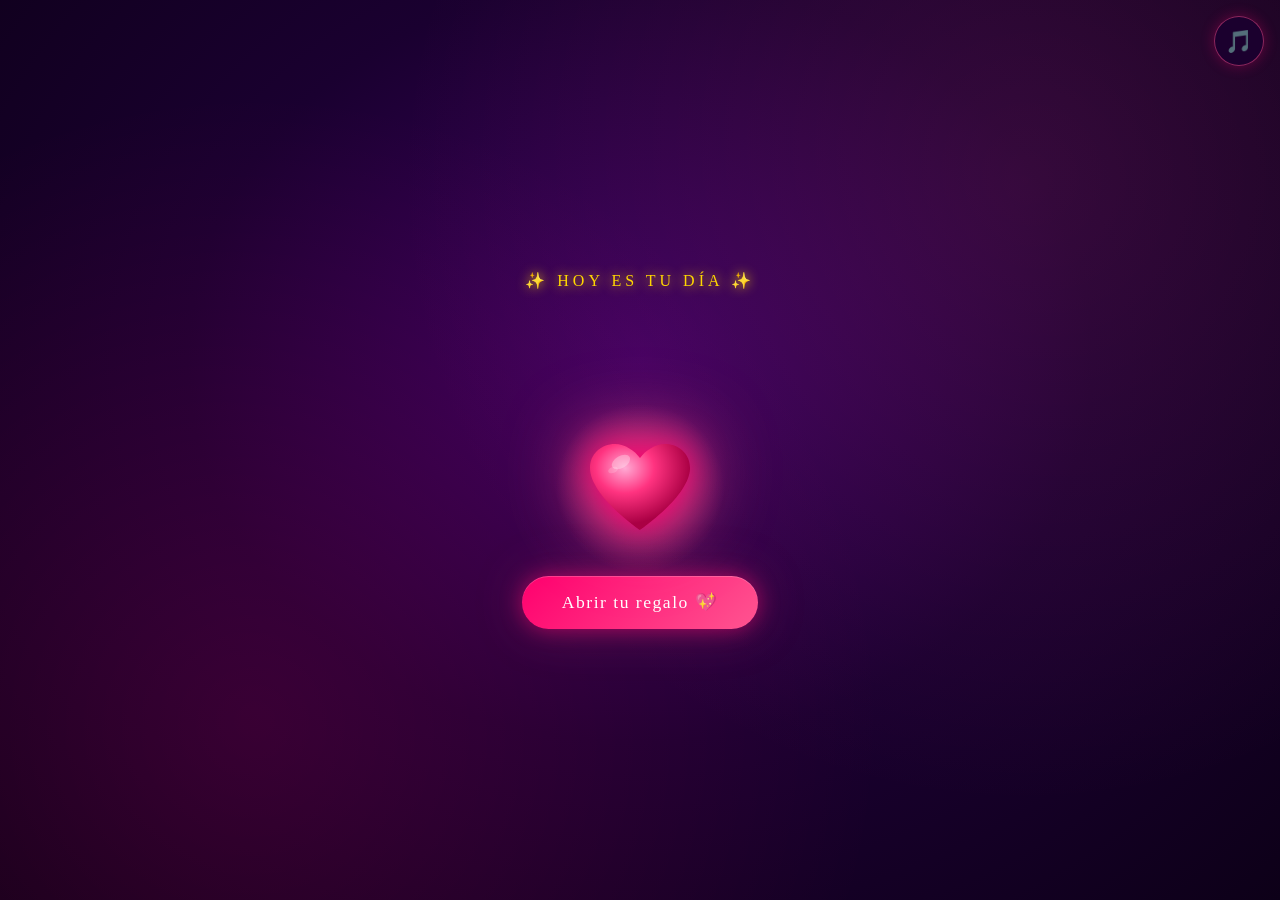
==== birthday.html @ 95ef4f49 "Solucionar index.html y limpiar estructura" ====
<!DOCTYPE html>
<html lang="es">
<head>
  <meta charset="UTF-8"/>
  <meta name="viewport" content="width=device-width, initial-scale=1.0"/>
  <title>Feliz Cumpleaños mi amor 💖</title>
  <link rel="stylesheet" href="birthday.css"/>
</head>
<body>

  <!-- Canvas fuegos artificiales -->
  <canvas id="fireworks"></canvas>

  <!-- Música local (3:21) -->
  <audio id="bdayMusic" src="musica.mp3" preload="auto" loop></audio>
  <button class="music-fab" id="musicFab" onclick="toggleBdayMusic()" title="Música">🎵</button>

  <!-- ══════════════════════════════════════
        SECCIÓN 0: CUENTA REGRESIVA
  ══════════════════════════════════════ -->
  <section class="section s-countdown" id="sCountdown" style="display:none">
    <div class="countdown-card">
      <div class="cd-heart">💖</div>
      <div class="cd-flowers">🌸 🌸 🌷 🌸 🌸</div>
      <h2>Solo faltan</h2>
      <div class="timer-grid">
        <div class="time-box"><span id="cdDays">00</span><label>DÍAS</label></div>
        <div class="time-box"><span id="cdHours">00</span><label>HRS</label></div>
        <div class="time-box"><span id="cdMins">00</span><label>MIN</label></div>
        <div class="time-box"><span id="cdSecs">00</span><label>SEG</label></div>
      </div>
      <p class="cd-sub">días para tu cumpleaños, mi amor 💖</p>
      <p class="cd-date">21 · SEPTIEMBRE</p>
      <div class="cd-dots">•••••</div>
      <p class="cd-surprise">Tengo una sorpresa para ti</p>
    </div>
  </section>

  <!-- ══════════════════════════════════════
        SECCIÓN 1: INTRO NOMBRE LETRA X LETRA
  ══════════════════════════════════════ -->
  <section class="section s-intro" id="sIntro">
    <div class="intro-overlay"></div>

    <!-- Corazones de fondo -->
    <div class="intro-hearts-bg" id="introHeartsBg"></div>

    <div class="intro-stage">
      <!-- Texto animado -->
      <p class="intro-pre">✨ Hoy es tu día ✨</p>
      <h1 class="intro-name" id="introName"></h1>
      <p class="intro-post" id="introPost"></p>

      <!-- Corazón grande SVG palpitando -->
      <div class="big-heart-wrapper">
        <div class="big-heart-glow"></div>
        <div class="big-heart">
          <svg width="110" height="100" viewBox="0 0 110 100" fill="none" xmlns="http://www.w3.org/2000/svg">
            <defs>
              <radialGradient id="hg1" cx="35%" cy="28%" r="65%">
                <stop offset="0%" stop-color="#ffaad4"/>
                <stop offset="45%" stop-color="#ff3380"/>
                <stop offset="100%" stop-color="#aa0044"/>
              </radialGradient>
            </defs>
            <path d="M55 92 C55 92 5 58 5 30 C5 16 16 6 30 6 C40 6 50 13 55 20 C60 13 70 6 80 6 C94 6 105 16 105 30 C105 58 55 92 55 92Z" fill="url(#hg1)"/>
            <ellipse cx="36" cy="24" rx="10" ry="6" fill="rgba(255,255,255,0.3)" transform="rotate(-30 36 24)"/>
            <ellipse cx="28" cy="32" rx="5" ry="3" fill="rgba(255,255,255,0.18)" transform="rotate(-20 28 32)"/>
          </svg>
        </div>
      </div>

      <button class="btn-enter" id="btnEnter" onclick="goToMain()">
        <span>Abrir tu regalo 💖</span>
      </button>
    </div>
  </section>

  <!-- ══════════════════════════════════════
        SECCIÓN 2: CONTENIDO PRINCIPAL
  ══════════════════════════════════════ -->
  <section class="section s-main" id="sMain" style="display:none">

    <!-- Partículas rosas de fondo -->
    <div class="pink-particles" id="pinkParticles"></div>

    <!-- Tulipanes decorativos flotando -->
    <div class="deco-tulips" id="decoTulips"></div>

    <div class="main-wrap">

      <!-- ── TÍTULO ── -->
      <div class="main-header reveal">
        <div class="sparkle-row">
          <span class="sparkle">✦</span>
          <span class="sparkle">✦</span>
          <span class="sparkle">✦</span>
        </div>
        <h2 class="main-title">¡Feliz Cumpleaños!</h2>
        <p class="main-sub">mi amor 💖</p>
        <p class="main-date">21 de Septiembre</p>
      </div>

      <!-- ── FOTO CON MARCO ROSA ── -->
      <div class="photo-section reveal">
        <div class="photo-outer-glow"></div>
        <div class="photo-frame-rose">
          <div class="petal-corner pc-tl">
            <svg viewBox="0 0 40 40" width="40"><ellipse cx="20" cy="20" rx="10" ry="18" fill="#ff4d8d" opacity="0.85" transform="rotate(-40 20 20)"/><ellipse cx="20" cy="20" rx="8" ry="16" fill="#ff80b3" opacity="0.5" transform="rotate(-40 20 20)"/></svg>
          </div>
          <div class="petal-corner pc-tr">
            <svg viewBox="0 0 40 40" width="40"><ellipse cx="20" cy="20" rx="10" ry="18" fill="#ff4d8d" opacity="0.85" transform="rotate(40 20 20)"/><ellipse cx="20" cy="20" rx="8" ry="16" fill="#ff80b3" opacity="0.5" transform="rotate(40 20 20)"/></svg>
          </div>
          <div class="petal-corner pc-bl">
            <svg viewBox="0 0 40 40" width="40"><ellipse cx="20" cy="20" rx="10" ry="18" fill="#e91e8c" opacity="0.85" transform="rotate(140 20 20)"/></svg>
          </div>
          <div class="petal-corner pc-br">
            <svg viewBox="0 0 40 40" width="40"><ellipse cx="20" cy="20" rx="10" ry="18" fill="#e91e8c" opacity="0.85" transform="rotate(-140 20 20)"/></svg>
          </div>
          <div class="frame-flower ff-t">🌸</div>
          <div class="frame-flower ff-b">🌸</div>
          <img src="iris.jpg" alt="mi amor" class="photo-img" onerror="this.src='iris.jpg.jpeg'"/>
          <div class="photo-label">Mi amor 💖</div>
        </div>
      </div>

      <!-- ── SOBRE CON CARTA ── -->
      <div class="envelope-section reveal" id="envelopeSection">
        <h3 class="section-title">Una carta para ti 💌</h3>
        <div class="envelope-wrapper" id="envelopeWrapper" onclick="openEnvelope()">
          <div class="envelope" id="envelope">
            <div class="env-back"></div>
            <div class="env-flap" id="envFlap"></div>
            <div class="env-front">
              <div class="env-seal" id="envSeal">💖</div>
            </div>
          </div>
          <p class="env-tap-hint" id="envTapHint">Toca para abrir ✨</p>
        </div>

        <div class="letter-card" id="letterCard" style="display:none">
          <div class="letter-inner">
            <p class="letter-greeting">Mi bebé,</p>
            <p>
              Hoy es un día muy especial para ti.<br/>
              Te amo mucho y quiero decirte lo importante<br/>
              que te has convertido para mí.
            </p>
            <p>
              Quiero que tu cumpleaños nunca pase como un día cualquiera,<br/>
              sino que siempre sea un día especial para ti.
            </p>
            <p>
              Deseo que cumplas todos tus objetivos,<br/>
              que siempre estés feliz y pueda verte<br/>
              siempre sonriendo, mi chinita hermosa.
            </p>
            <p>
              Siempre te apoyaré en todo<br/>
              y estaré para ti.
            </p>
            <p class="letter-sign">
              Con todo mi amor 💖<br/>
              <em>Att. Nerito</em> 🐻
            </p>
          </div>
        </div>
      </div>

      <!-- ── VELA ── -->
      <div class="candle-section reveal">
        <h3 class="section-title">🎂 Sopla la vela y pide un deseo</h3>
        <p class="candle-sub" id="candleHint">Activa el micrófono y sopla fuerte 🎤</p>
        <div class="cake-wrapper">
          <div class="candle-wrap">
            <div class="flame-wrap" id="flameWrapper">
              <div class="flame-outer"></div>
              <div class="flame-inner"></div>
              <div class="flame-core"></div>
              <div class="flame-glow-halo"></div>
            </div>
            <div class="candle-body">
              <div class="candle-stripe"></div>
              <div class="candle-stripe"></div>
              <div class="candle-stripe"></div>
            </div>
          </div>
          <div class="cake-body">
            <div class="cake-layer cake-l1">
              <div class="cake-deco">
                <span>🌸</span><span>💖</span><span>🌸</span>
              </div>
            </div>
            <div class="cake-layer cake-l2">
              <div class="cake-drip"></div>
              <span class="cake-text-label">mi amor 💖</span>
            </div>
            <div class="cake-plate"></div>
          </div>
        </div>
        <button class="mic-btn" id="micBtn" onclick="startBlowDetection()">
          🎤 Activar micrófono
        </button>
        <div class="wish-msg" id="wishMessage" style="display:none">
          <p>🌟 ¡Tu deseo fue escuchado por el universo!</p>
          <p class="wish-sub">¡Que todos tus sueños se hagan realidad, amor!</p>
        </div>
      </div>

      <!-- ── RAZONES ── -->
      <div class="reasons-section reveal">
        <h3 class="section-title">💕 Por qué te amo</h3>
        <div class="reasons-grid" id="reasonsGrid"></div>
      </div>

      <!-- ── TULIPANES JARDÍN ── -->
      <div class="tulip-field reveal">
        <div class="tf-tulip" style="--d:0s;--h:70px">
          <svg viewBox="0 0 28 38" width="28"><path d="M14 36C7 29 1 22 2 13 3 6 8 2 14 3c6-1 11 3 12 10 1 9-5 16-12 23z" fill="url(#tf1)"/><path d="M9 10C7 5 8 1 11 2c1 2 2 6 3 8z" fill="#ff80b3"/><path d="M19 10C21 5 20 1 17 2c-1 2-2 6-3 8z" fill="#ff80b3"/><defs><radialGradient id="tf1" cx="40%" cy="30%" r="65%"><stop offset="0%" stop-color="#ffb3d1"/><stop offset="55%" stop-color="#ff006e"/><stop offset="100%" stop-color="#ad1457"/></radialGradient></defs></svg>
          <div class="tf-stem"></div>
        </div>
        <div class="tf-tulip" style="--d:0.2s;--h:85px">
          <svg viewBox="0 0 28 38" width="32"><path d="M14 36C7 29 1 22 2 13 3 6 8 2 14 3c6-1 11 3 12 10 1 9-5 16-12 23z" fill="url(#tf2)"/><path d="M9 10C7 5 8 1 11 2c1 2 2 6 3 8z" fill="#ef9a9a"/><path d="M19 10C21 5 20 1 17 2c-1 2-2 6-3 8z" fill="#ef9a9a"/><defs><radialGradient id="tf2" cx="40%" cy="30%" r="65%"><stop offset="0%" stop-color="#ff6060"/><stop offset="55%" stop-color="#d32f2f"/><stop offset="100%" stop-color="#7f0000"/></radialGradient></defs></svg>
          <div class="tf-stem"></div>
        </div>
        <div class="tf-tulip" style="--d:0.4s;--h:95px">
          <svg viewBox="0 0 28 38" width="36"><path d="M14 36C7 29 1 22 2 13 3 6 8 2 14 3c6-1 11 3 12 10 1 9-5 16-12 23z" fill="url(#tf3)"/><path d="M9 10C7 5 8 1 11 2c1 2 2 6 3 8z" fill="#f8bbd0"/><path d="M19 10C21 5 20 1 17 2c-1 2-2 6-3 8z" fill="#f8bbd0"/><defs><radialGradient id="tf3" cx="40%" cy="30%" r="65%"><stop offset="0%" stop-color="#ffcce0"/><stop offset="55%" stop-color="#e91e8c"/><stop offset="100%" stop-color="#880e4f"/></radialGradient></defs></svg>
          <div class="tf-stem"></div>
        </div>
        <div class="tf-tulip" style="--d:0.6s;--h:80px">
          <svg viewBox="0 0 28 38" width="30"><path d="M14 36C7 29 1 22 2 13 3 6 8 2 14 3c6-1 11 3 12 10 1 9-5 16-12 23z" fill="url(#tf4)"/><defs><radialGradient id="tf4" cx="40%" cy="30%" r="65%"><stop offset="0%" stop-color="#ff80b3"/><stop offset="60%" stop-color="#ff1a6e"/><stop offset="100%" stop-color="#ad1457"/></radialGradient></defs></svg>
          <div class="tf-stem"></div>
        </div>
        <div class="tf-tulip" style="--d:0.8s;--h:75px">
          <svg viewBox="0 0 28 38" width="26"><path d="M14 36C7 29 1 22 2 13 3 6 8 2 14 3c6-1 11 3 12 10 1 9-5 16-12 23z" fill="url(#tf5)"/><defs><radialGradient id="tf5" cx="40%" cy="30%" r="65%"><stop offset="0%" stop-color="#ff6060"/><stop offset="55%" stop-color="#d32f2f"/><stop offset="100%" stop-color="#7f0000"/></radialGradient></defs></svg>
          <div class="tf-stem"></div>
        </div>
        <div class="tf-tulip" style="--d:1s;--h:90px">
          <svg viewBox="0 0 28 38" width="32"><path d="M14 36C7 29 1 22 2 13 3 6 8 2 14 3c6-1 11 3 12 10 1 9-5 16-12 23z" fill="url(#tf6)"/><defs><radialGradient id="tf6" cx="40%" cy="30%" r="65%"><stop offset="0%" stop-color="#ffcce0"/><stop offset="55%" stop-color="#e91e8c"/><stop offset="100%" stop-color="#880e4f"/></radialGradient></defs></svg>
          <div class="tf-stem"></div>
        </div>
        <div class="tf-tulip" style="--d:1.2s;--h:70px">
          <svg viewBox="0 0 28 38" width="28"><path d="M14 36C7 29 1 22 2 13 3 6 8 2 14 3c6-1 11 3 12 10 1 9-5 16-12 23z" fill="url(#tf7)"/><defs><radialGradient id="tf7" cx="40%" cy="30%" r="65%"><stop offset="0%" stop-color="#ffb3d1"/><stop offset="55%" stop-color="#ff006e"/><stop offset="100%" stop-color="#ad1457"/></radialGradient></defs></svg>
          <div class="tf-stem"></div>
        </div>
      </div>

    </div>
  </section>

  <script src="birthday.js"></script>
</body>
</html>
---- birthday.css ----
/* ══════════════════════════════════════════
   VARIABLES & RESET
══════════════════════════════════════════ */
:root {
  --rose:       #ff4d8d;
  --rose-deep:  #e91e8c;
  --rose-light: #ffb3cc;
  --rose-pale:  #ffe0ee;
  --magenta:    #ff006e;
  --crimson:    #c2185b;
  --gold:       #ffd700;
  --gold-light: #fff0a0;
  --bg-dark:    #0d0018;
  --bg-mid:     #1a0030;
  --bg-rose:    #2a0040;
  --white:      #ffffff;
}

*,*::before,*::after { margin:0; padding:0; box-sizing:border-box; }
html { scroll-behavior: smooth; }
body {
  font-family: 'Georgia', serif;
  background: var(--bg-dark);
  color: var(--white);
  overflow-x: hidden;
  min-height: 100vh;
}

/* ══════════════════════════════════════════
   CANVAS FUEGOS ARTIFICIALES
══════════════════════════════════════════ */
#fireworks {
  position: fixed;
  top: 0; left: 0;
  width: 100%; height: 100%;
  z-index: 0;
  pointer-events: none;
}

/* ══════════════════════════════════════════
   BOTÓN MÚSICA
══════════════════════════════════════════ */
.music-fab {
  position: fixed;
  top: 16px; right: 16px;
  z-index: 999;
  width: 50px; height: 50px;
  border-radius: 50%;
  border: 1px solid rgba(255,77,141,0.5);
  background: rgba(26,0,48,0.85);
  font-size: 1.4rem;
  cursor: pointer;
  display: flex; align-items: center; justify-content: center;
  box-shadow: 0 0 14px rgba(255,0,110,0.3);
  backdrop-filter: blur(8px);
  transition: transform .2s;
}
.music-fab:hover { transform: scale(1.1); }
.music-fab.on { animation: musicPulse 2s ease-in-out infinite; }
@keyframes musicPulse {
  0%,100% { box-shadow: 0 0 14px rgba(255,0,110,0.3); }
  50%     { box-shadow: 0 0 28px rgba(255,0,110,0.7); }
}

/* ══════════════════════════════════════════
   SECCIONES BASE
══════════════════════════════════════════ */
.section {
  position: relative;
  min-height: 100vh;
  width: 100%;
  z-index: 1;
  display: flex;
  flex-direction: column;
  align-items: center;
  justify-content: center;
  overflow: hidden;
}

/* ══════════════════════════════════════════
   SECCIÓN 1 — INTRO
══════════════════════════════════════════ */
.s-intro {
  background: radial-gradient(ellipse at 50% 40%,
    #3d0060 0%, #1a0030 50%, #0d0018 100%);
}

.intro-overlay {
  position: absolute;
  inset: 0;
  background:
    radial-gradient(circle at 20% 80%, rgba(255,0,110,0.15) 0%, transparent 50%),
    radial-gradient(circle at 80% 20%, rgba(255,77,141,0.12) 0%, transparent 50%);
  pointer-events: none;
}

.intro-hearts-bg {
  position: absolute;
  inset: 0;
  pointer-events: none;
  overflow: hidden;
}
.ibh {
  position: absolute;
  animation: ibhFloat linear infinite;
  opacity: 0;
}
@keyframes ibhFloat {
  0%   { opacity: 0; transform: translateY(0) scale(0.8) rotate(-10deg); }
  10%  { opacity: .6; }
  90%  { opacity: .3; }
  100% { opacity: 0; transform: translateY(-100vh) scale(1.2) rotate(15deg); }
}

.intro-stage {
  position: relative;
  z-index: 2;
  text-align: center;
  padding: 40px 24px;
  display: flex;
  flex-direction: column;
  align-items: center;
  gap: 16px;
}

.intro-pre {
  font-size: 1rem;
  color: var(--gold);
  letter-spacing: 4px;
  text-transform: uppercase;
  text-shadow: 0 0 12px var(--gold);
  animation: fadeInDown 1s ease both;
}

/* Nombre letra por letra */
.intro-name {
  font-size: clamp(2.4rem, 8vw, 4.2rem);
  font-weight: 900;
  letter-spacing: 6px;
  text-transform: uppercase;
  min-height: 1.2em;
  background: linear-gradient(135deg, #ffcce0, #ff4d8d, #ff006e, #ff80b3, var(--gold));
  background-size: 300% auto;
  -webkit-background-clip: text;
  -webkit-text-fill-color: transparent;
  background-clip: text;
  animation: nameShimmer 3s linear infinite;
  filter: drop-shadow(0 0 16px rgba(255,0,110,0.6));
}
@keyframes nameShimmer {
  0%   { background-position: 0%   center; }
  100% { background-position: 300% center; }
}
.intro-name .char {
  display: inline-block;
  opacity: 0;
  transform: translateY(30px) scale(0.5);
  animation: charIn .5s cubic-bezier(.175,.885,.32,1.275) forwards;
  -webkit-text-fill-color: transparent;
}
@keyframes charIn {
  to { opacity: 1; transform: translateY(0) scale(1); }
}
.intro-name .char-space { display: inline-block; width: .4em; }

.intro-post {
  font-size: 1.3rem;
  color: var(--rose-light);
  font-style: italic;
  letter-spacing: 2px;
  text-shadow: 0 0 10px var(--rose);
  opacity: 0;
  animation: fadeInUp 1s ease .2s forwards;
}

/* Corazón grande SVG */
.big-heart-wrapper {
  position: relative;
  width: 130px; height: 120px;
  margin: 10px auto 0;
  display: flex; align-items: center; justify-content: center;
}
.big-heart-glow {
  position: absolute;
  width: 170px; height: 170px;
  border-radius: 50%;
  background: radial-gradient(circle,
    rgba(255,0,110,0.55) 0%,
    rgba(255,77,141,0.28) 40%,
    transparent 70%);
  animation: glowPulse 1.2s ease-in-out infinite;
}
.big-heart {
  position: relative;
  animation: heartbeat 1.1s ease-in-out infinite;
  filter: drop-shadow(0 0 18px #ff006e) drop-shadow(0 0 36px #ff4d8d);
  z-index: 1;
}
.big-heart svg {
  display: block;
}
.big-heart-shine { display: none; }
@keyframes heartbeat {
  0%,100% { transform: scale(1); }
  14%     { transform: scale(1.22); }
  28%     { transform: scale(1); }
  42%     { transform: scale(1.14); }
  70%     { transform: scale(1); }
}

/* Botón entrar */
.btn-enter {
  margin-top: 12px;
  padding: 16px 40px;
  font-size: 1.1rem;
  font-family: 'Georgia', serif;
  color: #fff;
  background: linear-gradient(135deg, var(--magenta), var(--rose), #ff80b3);
  background-size: 200% auto;
  border: none;
  border-radius: 50px;
  cursor: pointer;
  display: flex; align-items: center; gap: 10px;
  box-shadow:
    0 0 20px rgba(255,0,110,0.5),
    0 0 50px rgba(255,77,141,0.25),
    inset 0 1px 0 rgba(255,255,255,0.2);
  animation: btnShimmer 2s linear infinite, fadeInUp .8s ease both;
  letter-spacing: 1.5px;
  transition: transform .2s;
}
.btn-enter:hover { transform: scale(1.06); }
@keyframes btnShimmer {
  0%   { background-position: 0% center; }
  100% { background-position: 200% center; }
}

/* ══════════════════════════════════════════
   SECCIÓN 2 — MAIN
══════════════════════════════════════════ */
.s-main {
  min-height: unset;
  background: linear-gradient(180deg,
    #1a0030 0%,
    #2a0040 30%,
    #1a0028 60%,
    #0d0018 100%);
  padding-bottom: 60px;
}

/* Partículas rosas */
.pink-particles {
  position: fixed;
  top: 0; left: 0; width: 100%; height: 100%;
  pointer-events: none;
  z-index: 0;
  overflow: hidden;
}
.pp {
  position: absolute;
  bottom: -20px;
  border-radius: 50%;
  animation: ppFloat linear infinite;
  opacity: 0;
}
@keyframes ppFloat {
  0%   { opacity: 0; transform: translateY(0) scale(.8); }
  10%  { opacity: .7; }
  90%  { opacity: .2; }
  100% { opacity: 0; transform: translateY(-110vh) scale(1.2); }
}

/* Tulipanes flotantes decorativos */
.deco-tulips {
  position: fixed;
  inset: 0;
  pointer-events: none;
  z-index: 0;
  overflow: hidden;
}
.dt {
  position: absolute;
  animation: dtFloat linear infinite;
  opacity: 0;
  font-size: 1.4rem;
}
@keyframes dtFloat {
  0%   { opacity: 0; transform: translateY(0) rotate(-10deg); }
  10%  { opacity: .6; }
  90%  { opacity: .3; }
  100% { opacity: 0; transform: translateY(-100vh) rotate(10deg); }
}

.main-wrap {
  position: relative;
  z-index: 1;
  width: 100%;
  max-width: 640px;
  margin: 0 auto;
  padding: 30px 20px 60px;
  display: flex;
  flex-direction: column;
  align-items: center;
  gap: 50px;
}

/* Reveal on scroll */
.reveal {
  opacity: 0;
  transform: translateY(40px);
  transition: opacity .7s ease, transform .7s ease;
}
.reveal.visible {
  opacity: 1;
  transform: translateY(0);
}

/* ── Header principal ── */
.main-header { text-align: center; width: 100%; }
.sparkle-row {
  display: flex; justify-content: center; gap: 16px;
  font-size: 1.2rem; margin-bottom: 10px;
}
.sparkle {
  color: var(--gold);
  animation: sparkleSpin 3s linear infinite;
  display: inline-block;
  text-shadow: 0 0 8px var(--gold);
}
.sparkle:nth-child(2) { animation-delay: 1s; }
.sparkle:nth-child(3) { animation-delay: 2s; }
@keyframes sparkleSpin {
  0%,100% { transform: rotate(0)   scale(1);   opacity: 1; }
  50%     { transform: rotate(180deg) scale(1.4); opacity: .7; }
}
.main-title {
  font-size: clamp(2rem, 7vw, 3.2rem);
  font-weight: 900;
  background: linear-gradient(135deg, #ffcce0, #ff4d8d, #ff006e, var(--gold));
  background-size: 300% auto;
  -webkit-background-clip: text;
  -webkit-text-fill-color: transparent;
  background-clip: text;
  animation: nameShimmer 3s linear infinite;
  filter: drop-shadow(0 0 12px rgba(255,0,110,.5));
  letter-spacing: 1px;
}
.main-sub {
  font-size: 1.4rem;
  color: var(--rose-light);
  font-style: italic;
  margin-top: 6px;
  text-shadow: 0 0 10px var(--rose);
}
.main-date {
  font-size: .9rem;
  color: var(--gold);
  letter-spacing: 4px;
  text-transform: uppercase;
  margin-top: 8px;
  text-shadow: 0 0 8px var(--gold);
}

/* ── Título de sección ── */
.section-title {
  font-size: 1.2rem;
  color: var(--rose-light);
  text-align: center;
  margin-bottom: 20px;
  text-shadow: 0 0 10px rgba(255,77,141,.5);
  letter-spacing: 1px;
}

/* ── FOTO ── */
.photo-section {
  width: 100%;
  display: flex;
  justify-content: center;
}
.photo-outer-glow {
  position: absolute;
  width: 320px; height: 400px;
  background: radial-gradient(ellipse,
    rgba(255,0,110,.35) 0%,
    rgba(255,77,141,.15) 40%,
    transparent 70%);
  filter: blur(24px);
  border-radius: 50%;
  pointer-events: none;
  animation: glowPulse 2s ease-in-out infinite;
}
.photo-frame-rose {
  position: relative;
  padding: 14px;
  background: linear-gradient(135deg, #2a0040, #1a0028, #3d0060);
  border-radius: 24px;
  border: 2px solid transparent;
  background-clip: padding-box;
  box-shadow:
    0 0 0 2px rgba(255,77,141,.5),
    0 0 30px rgba(255,0,110,.4),
    0 0 80px rgba(255,0,110,.15),
    inset 0 0 30px rgba(255,0,110,.06);
  max-width: 320px;
  width: 90%;
}
/* Pétalos en esquinas */
.petal-corner {
  position: absolute;
  width: 44px; height: 44px;
  filter: drop-shadow(0 0 6px rgba(255,77,141,.8));
}
.pc-tl { top: -18px; left: -18px; }
.pc-tr { top: -18px; right: -18px; transform: scaleX(-1); }
.pc-bl { bottom: -18px; left: -18px; transform: scaleY(-1); }
.pc-br { bottom: -18px; right: -18px; transform: scale(-1); }
/* Flores en borde */
.frame-flower {
  position: absolute;
  font-size: 1.4rem;
  filter: drop-shadow(0 0 6px var(--rose));
  animation: flowerSway 2.5s ease-in-out infinite;
}
.ff-t { top: -20px; left: 50%; transform: translateX(-50%); }
.ff-b { bottom: -20px; left: 50%; transform: translateX(-50%); }
@keyframes flowerSway {
  0%,100% { transform: translateX(-50%) rotate(-8deg); }
  50%     { transform: translateX(-50%) rotate(8deg); }
}
.photo-img {
  width: 100%;
  border-radius: 16px;
  display: block;
  object-fit: cover;
  max-height: 380px;
}
.photo-label {
  text-align: center;
  margin-top: 12px;
  color: var(--rose-light);
  font-style: italic;
  font-size: .95rem;
  letter-spacing: 1px;
}

/* ── GALERÍA ── */
.gallery-section { width: 100%; }
.gallery-grid {
  display: grid;
  grid-template-columns: repeat(3, 1fr);
  gap: 10px;
  width: 100%;
}
.gallery-item {
  border-radius: 12px;
  overflow: hidden;
  border: 1px solid rgba(255,77,141,.4);
  box-shadow: 0 0 12px rgba(255,0,110,.2);
  cursor: pointer;
  transition: transform .25s, box-shadow .25s;
  aspect-ratio: 1;
  background: #2a0040;
}
.gallery-item img {
  width: 100%; height: 100%;
  object-fit: cover;
  display: block;
}
.gallery-item:hover {
  transform: scale(1.05);
  box-shadow: 0 0 24px rgba(255,0,110,.5);
}
.gallery-hint {
  text-align: center;
  color: rgba(255,179,204,.6);
  font-size: .82rem;
  margin-top: 12px;
  font-style: italic;
}

/* ── MENSAJE DE VOZ ── */
.voice-section { width: 100%; }
.voice-player {
  display: flex;
  align-items: center;
  gap: 16px;
  background: rgba(255,0,110,.1);
  border: 1px solid rgba(255,77,141,.4);
  border-radius: 60px;
  padding: 14px 20px;
  box-shadow: 0 0 20px rgba(255,0,110,.15);
  cursor: pointer;
}
.voice-avatar {
  font-size: 2rem;
  width: 50px; height: 50px;
  background: radial-gradient(circle, rgba(255,0,110,.3), rgba(255,77,141,.1));
  border-radius: 50%;
  display: flex; align-items: center; justify-content: center;
  flex-shrink: 0;
  border: 1px solid rgba(255,77,141,.4);
}
.voice-info { flex: 1; }
.voice-name {
  color: var(--white);
  font-size: .95rem;
  font-weight: bold;
}
.voice-hint {
  color: var(--rose-light);
  font-size: .78rem;
  margin-top: 2px;
  font-style: italic;
}
.voice-btn {
  width: 46px; height: 46px;
  border-radius: 50%;
  background: linear-gradient(135deg, var(--magenta), var(--rose));
  border: none;
  color: #fff;
  font-size: 1.2rem;
  cursor: pointer;
  box-shadow: 0 0 16px rgba(255,0,110,.4);
  transition: transform .2s;
  display: flex; align-items: center; justify-content: center;
  flex-shrink: 0;
}
.voice-btn:hover { transform: scale(1.1); }
.voice-btn.playing { animation: voicePulse .8s ease-in-out infinite; }
@keyframes voicePulse {
  0%,100% { transform: scale(1); }
  50%     { transform: scale(1.15); box-shadow: 0 0 24px rgba(255,0,110,.7); }
}
.voice-missing {
  text-align: center;
  color: rgba(255,179,204,.55);
  font-size: .78rem;
  margin-top: 12px;
  font-style: italic;
}
.voice-missing strong { color: var(--rose-light); }

/* ── SOBRE CON CARTA ── */
.envelope-section { width: 100%; text-align: center; }
.envelope-wrapper {
  cursor: pointer;
  display: inline-flex;
  flex-direction: column;
  align-items: center;
  gap: 12px;
}
.envelope {
  position: relative;
  width: 220px; height: 150px;
  transform-style: preserve-3d;
  transition: transform .6s ease;
}
/* Parte trasera */
.env-back {
  position: absolute;
  inset: 0;
  background: linear-gradient(160deg, #2a0040, #1a0028);
  border-radius: 4px 4px 8px 8px;
  border: 1px solid rgba(255,77,141,.5);
  box-shadow: 0 0 24px rgba(255,0,110,.3), inset 0 0 20px rgba(255,0,110,.05);
}
/* Solapa */
.env-flap {
  position: absolute;
  top: 0; left: 0; right: 0;
  height: 100px;
  clip-path: polygon(0 0, 50% 55%, 100% 0);
  background: linear-gradient(160deg, #3d0060, #2a0040);
  border: 1px solid rgba(255,77,141,.4);
  transform-origin: top center;
  transition: transform .6s ease;
  z-index: 2;
}
.env-flap.open {
  transform: rotateX(-180deg);
}
/* Frente */
.env-front {
  position: absolute;
  inset: 0;
  display: flex; align-items: center; justify-content: center;
  z-index: 3;
}
.env-seal {
  font-size: 2rem;
  filter: drop-shadow(0 0 8px var(--rose));
  transition: transform .3s, opacity .3s;
  animation: sealPulse 2s ease-in-out infinite;
}
@keyframes sealPulse {
  0%,100% { transform: scale(1); }
  50%     { transform: scale(1.12); }
}
.env-seal.gone { opacity: 0; transform: scale(0); }
.env-tap-hint {
  color: var(--rose-light);
  font-style: italic;
  font-size: .88rem;
  text-shadow: 0 0 8px var(--rose);
}

/* Carta */
.letter-card {
  width: 90%;
  max-width: 380px;
  margin: 20px auto 0;
  background: linear-gradient(160deg, #1a0030, #0d001e);
  border: 1px solid rgba(255,77,141,.35);
  border-radius: 16px;
  padding: 0;
  overflow: hidden;
  box-shadow: 0 0 30px rgba(255,0,110,.2);
  animation: letterReveal .8s cubic-bezier(.175,.885,.32,1.275) both;
}
@keyframes letterReveal {
  0%   { opacity:0; transform: translateY(-30px) scale(.95); }
  100% { opacity:1; transform: translateY(0) scale(1); }
}
.letter-inner {
  padding: 30px 26px;
  color: #f0c0d0;
  font-size: .95rem;
  line-height: 1.9;
  text-align: center;
  border-top: 3px solid transparent;
  border-image: linear-gradient(90deg, transparent, var(--rose), var(--magenta), var(--rose), transparent) 1;
}
.letter-inner p { margin-bottom: 16px; }
.letter-greeting {
  font-size: 1.1rem;
  color: var(--rose-light);
  font-style: italic;
  margin-bottom: 20px !important;
}
.letter-sign {
  color: var(--rose);
  font-style: italic;
  font-size: 1.05rem;
  text-shadow: 0 0 8px var(--magenta);
  margin-top: 8px !important;
  line-height: 1.8;
}
.letter-sign em {
  display: block;
  font-size: 1.15rem;
  color: var(--rose-light);
  font-style: italic;
  letter-spacing: 1px;
  margin-top: 4px;
  text-shadow: 0 0 10px var(--rose);
}

/* ── VELA MEJORADA ── */
.candle-section { width: 100%; text-align: center; }
.candle-sub {
  color: var(--rose-light);
  font-size: .9rem;
  margin-bottom: 24px;
  font-style: italic;
}
.cake-wrapper {
  display: flex;
  flex-direction: column;
  align-items: center;
  margin-bottom: 20px;
  gap: 0;
}
/* Vela */
.candle-wrap {
  display: flex;
  flex-direction: column;
  align-items: center;
  margin-bottom: -2px;
  position: relative;
  z-index: 2;
}
.candle-body {
  width: 18px; height: 55px;
  background: linear-gradient(90deg, #ffe082, #ffd700, #ffca28, #ffe082);
  border-radius: 4px 4px 2px 2px;
  display: flex;
  flex-direction: column;
  justify-content: space-evenly;
  align-items: center;
  overflow: hidden;
  box-shadow: 0 0 8px rgba(255,213,0,.4);
}
.candle-stripe {
  width: 100%; height: 4px;
  background: rgba(255,255,255,.3);
  border-radius: 2px;
}
/* Llama */
.flame-wrap {
  position: relative;
  width: 30px; height: 50px;
  display: flex;
  flex-direction: column;
  align-items: center;
  justify-content: flex-end;
  transition: opacity .6s;
}
.flame-wrap.out { opacity: 0; }
.flame-outer {
  position: absolute;
  bottom: 0; left: 50%;
  transform: translateX(-50%);
  width: 22px; height: 38px;
  background: radial-gradient(ellipse at 50% 80%,
    rgba(255,200,50,.9) 0%,
    rgba(255,100,0,.7) 50%,
    rgba(255,50,0,.3) 80%,
    transparent 100%);
  border-radius: 50% 50% 30% 30% / 60% 60% 40% 40%;
  animation: flameDance .6s ease-in-out infinite alternate;
}
.flame-inner {
  position: absolute;
  bottom: 4px; left: 50%;
  transform: translateX(-50%);
  width: 13px; height: 24px;
  background: radial-gradient(ellipse at 50% 80%,
    #fff 0%, #ffef80 30%, #ff9800 70%, transparent 100%);
  border-radius: 50% 50% 30% 30% / 60% 60% 40% 40%;
  animation: flameDance .5s ease-in-out infinite alternate-reverse;
}
.flame-core {
  position: absolute;
  bottom: 6px; left: 50%;
  transform: translateX(-50%);
  width: 6px; height: 12px;
  background: radial-gradient(ellipse at 50% 80%, #fff 0%, #ffe0a0 100%);
  border-radius: 50%;
}
.flame-glow-halo {
  position: absolute;
  bottom: -6px; left: 50%;
  transform: translateX(-50%);
  width: 50px; height: 50px;
  border-radius: 50%;
  background: radial-gradient(circle,
    rgba(255,180,0,.5) 0%, transparent 70%);
  animation: glowPulse 1s ease-in-out infinite;
}
@keyframes flameDance {
  0%   { transform: translateX(-50%) scaleX(1)   scaleY(1)   rotate(-2deg); }
  100% { transform: translateX(-50%) scaleX(.88) scaleY(1.08) rotate(2deg); }
}
/* Pastel */
.cake-body {
  display: flex;
  flex-direction: column;
  align-items: center;
  filter: drop-shadow(0 4px 16px rgba(255,0,110,.4));
}
.cake-layer {
  width: 160px;
  border-radius: 6px;
  position: relative;
}
.cake-l1 {
  height: 44px;
  background: linear-gradient(180deg, #ff80b3 0%, #ff006e 100%);
  border-radius: 6px 6px 0 0;
  display: flex; align-items: center; justify-content: center;
}
.cake-deco {
  display: flex; gap: 12px; font-size: 1rem;
  filter: drop-shadow(0 0 4px rgba(255,255,255,.5));
}
.cake-l2 {
  height: 55px;
  background: linear-gradient(180deg, #ff4d8d 0%, #c2185b 100%);
  display: flex; align-items: center; justify-content: center;
  overflow: visible;
}
/* Chorreo */
.cake-drip {
  position: absolute;
  top: -8px; left: 0; right: 0; height: 14px;
  background: repeating-radial-gradient(
    circle at 12% 0%, #fff 0 6px, transparent 6px 14px
  ),
  repeating-radial-gradient(
    circle at 38% 0%, #fff 0 5px, transparent 5px 14px
  ),
  repeating-radial-gradient(
    circle at 64% 0%, #fff 0 7px, transparent 7px 14px
  ),
  repeating-radial-gradient(
    circle at 88% 0%, #fff 0 5px, transparent 5px 14px
  );
  opacity: .85;
}
.cake-text-label {
  color: #fff;
  font-size: .88rem;
  font-weight: bold;
  text-shadow: 0 0 8px rgba(0,0,0,.4);
  letter-spacing: 1px;
}
.cake-plate {
  width: 175px; height: 12px;
  background: linear-gradient(180deg, #fff0f5, #ffd6e7);
  border-radius: 0 0 20px 20px;
  box-shadow: 0 3px 10px rgba(255,0,110,.3);
}
/* Botón micrófono */
.mic-btn {
  padding: 13px 30px;
  font-size: .95rem;
  font-family: 'Georgia', serif;
  color: #fff;
  background: linear-gradient(135deg, #7b1fa2, var(--rose-deep), var(--magenta));
  border: none;
  border-radius: 50px;
  cursor: pointer;
  box-shadow: 0 0 20px rgba(233,30,140,.4);
  transition: transform .2s, box-shadow .2s;
  letter-spacing: 1px;
  margin-bottom: 14px;
}
.mic-btn:hover { transform: scale(1.06); box-shadow: 0 0 30px rgba(233,30,140,.7); }
.mic-btn.listening { animation: micPulse .8s ease-in-out infinite; }
@keyframes micPulse {
  0%,100% { transform: scale(1); }
  50%     { transform: scale(1.08); box-shadow: 0 0 30px rgba(255,0,110,.8); }
}
.wish-msg {
  padding: 20px 24px;
  background: rgba(255,0,110,.12);
  border: 1px solid rgba(255,77,141,.4);
  border-radius: 16px;
  text-align: center;
  animation: letterReveal .8s ease both;
}
.wish-msg p { color: var(--rose-light); font-size: .95rem; line-height: 1.7; }
.wish-sub { color: var(--gold); font-style: italic; margin-top: 6px; }

/* ── RAZONES ── */
.reasons-section { width: 100%; }
.reasons-grid {
  display: grid;
  grid-template-columns: 1fr 1fr;
  gap: 12px;
}
.reason-card {
  background: rgba(255,0,110,.1);
  border: 1px solid rgba(255,77,141,.3);
  border-radius: 16px;
  padding: 16px 14px;
  font-size: .88rem;
  color: #f0c0d0;
  line-height: 1.5;
  text-align: center;
  box-shadow: 0 0 10px rgba(255,0,110,.1);
  opacity: 0;
  transform: scale(.9);
  transition: opacity .5s ease, transform .5s ease;
  position: relative;
  overflow: hidden;
}
.reason-card::before {
  content: '';
  position: absolute;
  top: 0; left: 0; right: 0; height: 2px;
  background: linear-gradient(90deg, transparent, var(--rose), transparent);
}
.reason-card.visible { opacity: 1; transform: scale(1); }
.reason-icon { font-size: 1.5rem; display: block; margin-bottom: 6px; }

/* ── JARDÍN TULIPANES ── */
.tulip-field {
  display: flex;
  justify-content: center;
  align-items: flex-end;
  gap: 8px;
  padding-bottom: 10px;
  width: 100%;
}
.tf-tulip {
  display: flex;
  flex-direction: column;
  align-items: center;
  animation: tfSway 2s ease-in-out infinite;
  animation-delay: var(--d);
  transform-origin: bottom center;
  filter: drop-shadow(0 0 6px rgba(255,0,110,.4));
}
@keyframes tfSway {
  0%,100% { rotate: -5deg; }
  50%     { rotate:  5deg; }
}
.tf-stem {
  width: 3px;
  height: var(--h);
  background: linear-gradient(180deg, #66bb6a, #2e7d32);
  border-radius: 2px;
}

/* ── BOTÓN AMOR ── */
.love-fab {
  padding: 16px 44px;
  font-size: 1rem;
  font-family: 'Georgia', serif;
  color: #fff;
  background: linear-gradient(135deg, var(--magenta), var(--rose), #ff80b3);
  background-size: 200% auto;
  border: none;
  border-radius: 50px;
  cursor: pointer;
  letter-spacing: 1.5px;
  box-shadow:
    0 0 20px rgba(255,0,110,.5),
    0 0 50px rgba(255,77,141,.25);
  animation: btnShimmer 2s linear infinite;
  transition: transform .2s;
}
.love-fab:hover { transform: scale(1.08); }

/* ══════════════════════════════════════════
   ANIMACIONES COMPARTIDAS
══════════════════════════════════════════ */
@keyframes fadeInDown {
  from { opacity:0; transform:translateY(-28px); }
  to   { opacity:1; transform:translateY(0); }
}
@keyframes fadeInUp {
  from { opacity:0; transform:translateY(30px); }
  to   { opacity:1; transform:translateY(0); }
}

/* ══════════════════════════════════════════
   RESPONSIVE
══════════════════════════════════════════ */
@media (max-width: 480px) {
  .intro-name { font-size: 2.2rem; letter-spacing: 3px; }
  .reasons-grid { grid-template-columns: 1fr; }
  .gallery-grid { grid-template-columns: repeat(2,1fr); }
  .photo-frame-rose { max-width: 260px; }
  .envelope { width: 180px; height: 120px; }
}
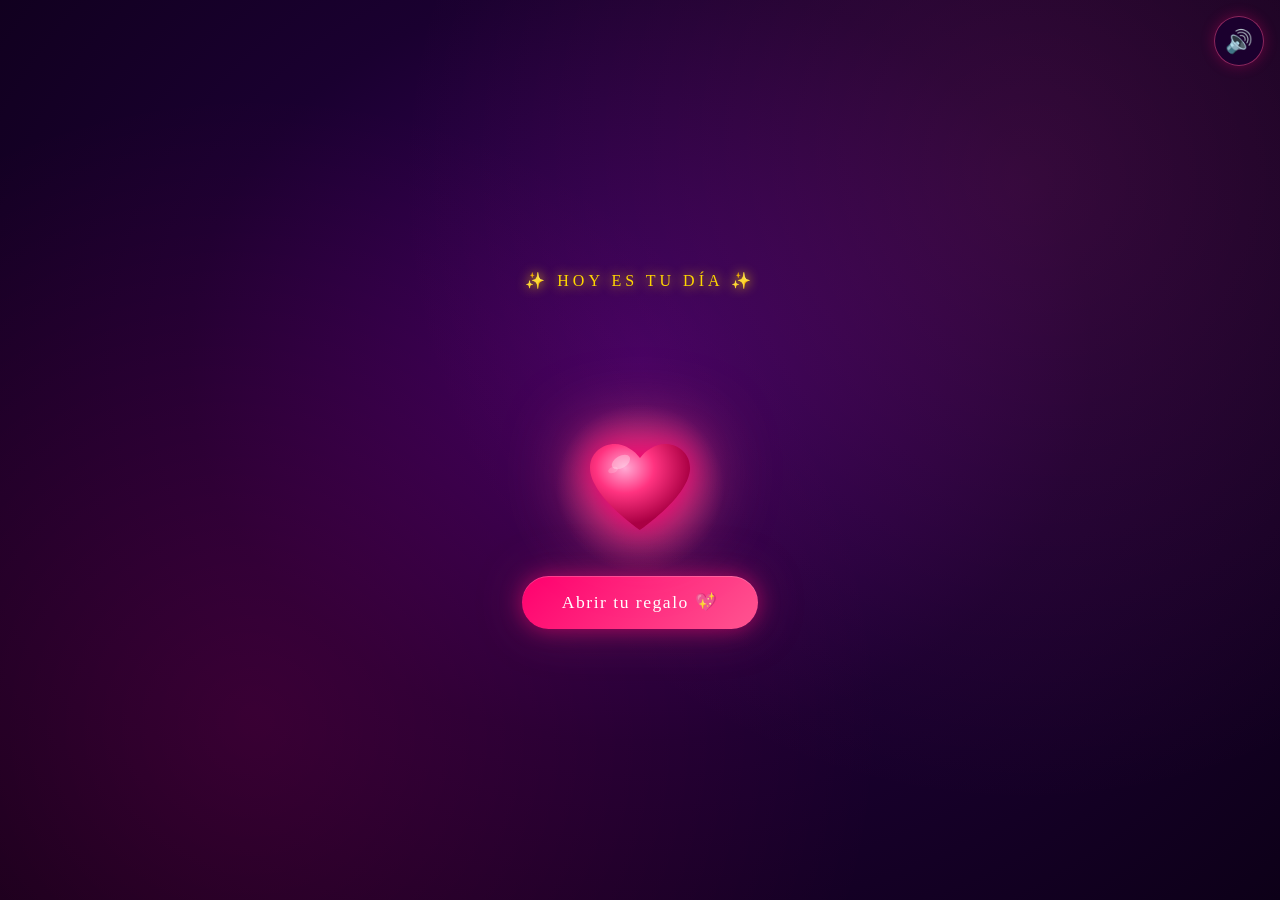
==== commit c4d057c3: "Update birthday.html" ====
--- a/birthday.html
+++ b/birthday.html
@@ -9,11 +9,21 @@
 <body>
 
   <!-- Canvas fuegos artificiales -->
-  <canvas id="fireworks"></canvas>
-
-  <!-- Música local (3:21) -->
-  <audio id="bdayMusic" src="musica.mp3" preload="auto" loop></audio>
-  <button class="music-fab" id="musicFab" onclick="toggleBdayMusic()" title="Música">🎵</button>
+  <canvas id="fireworks" width="1080" height="948"></canvas>
+
+  <!-- Música: Sebastián Yatra & Camilo - En Guerra (desde 3:21) -->
+  <audio id="bdayMusic" loop></audio>
+
+  <!-- Youtube iframe visible para audio real -->
+  <iframe id="ytPlayer"
+    style="position:fixed;height:1px;overflow:hidden;pointer-events:none;bottom:-10px;left:-10px;"
+    frameborder="0"
+    allow="accelerometer; autoplay; clipboard-write; encrypted-media; gyroscope; picture-in-picture; web-share"
+    allowfullscreen
+    src="https://www.youtube.com/embed/KAANzS240rM?autoplay=1&start=201&loop=1&playlist=KAANzS240rM&controls=0&mute=0&origin=https://paucarcastrowilfredoeder3-lgtm.github.io">
+  </iframe>
+
+  <button class="music-fab" id="musicFab" onclick="toggleBdayMusic()" title="Música">🔊</button>
 
   <!-- ══════════════════════════════════════
         SECCIÓN 0: CUENTA REGRESIVA
@@ -250,4 +260,4 @@
 
   <script src="birthday.js"></script>
 </body>
-</html>+</html>
--- a/birthday.css
+++ b/birthday.css
@@ -16,7 +16,7 @@
   --white:      #ffffff;
 }
 
-*,*::before,*::after { margin:0; padding:0; box-sizing:border-box; }
+*, *::before, *::after { margin:0; padding:0; box-sizing:border-box; }
 html { scroll-behavior: smooth; }
 body {
   font-family: 'Georgia', serif;
@@ -75,6 +75,112 @@
   align-items: center;
   justify-content: center;
   overflow: hidden;
+}
+
+/* ══════════════════════════════════════════
+   SECCIÓN 0 — CUENTA REGRESIVA
+══════════════════════════════════════════ */
+.s-countdown {
+  background: radial-gradient(ellipse at 50% 40%, #3d0060 0%, #1a0030 50%, #0d0018 100%);
+  padding: 20px;
+  text-align: center;
+}
+
+.countdown-card {
+  background: rgba(255, 0, 110, 0.08);
+  border: 1px solid rgba(255, 77, 141, 0.35);
+  border-radius: 24px;
+  padding: 36px 24px;
+  max-width: 420px;
+  width: 100%;
+  box-shadow: 0 0 30px rgba(255, 0, 110, 0.2), inset 0 0 20px rgba(255, 0, 110, 0.05);
+  backdrop-filter: blur(10px);
+  display: flex;
+  flex-direction: column;
+  align-items: center;
+  gap: 12px;
+  animation: fadeInUp 0.8s ease both;
+}
+
+.cd-heart {
+  font-size: 2.2rem;
+  animation: sealPulse 1.8s ease-in-out infinite;
+  filter: drop-shadow(0 0 10px var(--magenta));
+}
+
+.cd-flowers {
+  font-size: 1.1rem;
+  letter-spacing: 4px;
+  opacity: 0.85;
+}
+
+.countdown-card h2 {
+  font-size: 1.3rem;
+  color: var(--rose-light);
+  font-weight: 400;
+  letter-spacing: 2px;
+  text-transform: uppercase;
+}
+
+.timer-grid {
+  display: flex;
+  justify-content: center;
+  gap: 12px;
+  margin: 10px 0;
+  width: 100%;
+}
+
+.time-box {
+  background: rgba(26, 0, 48, 0.8);
+  border: 1px solid rgba(255, 77, 141, 0.4);
+  border-radius: 12px;
+  padding: 12px 8px;
+  flex: 1;
+  min-width: 65px;
+  display: flex;
+  flex-direction: column;
+  align-items: center;
+  box-shadow: 0 0 12px rgba(255, 0, 110, 0.2);
+}
+
+.time-box span {
+  font-size: 1.8rem;
+  font-weight: 900;
+  color: var(--gold);
+  text-shadow: 0 0 10px var(--gold);
+}
+
+.time-box label {
+  font-size: 0.65rem;
+  color: var(--rose-light);
+  letter-spacing: 1px;
+  margin-top: 4px;
+}
+
+.cd-sub {
+  color: #f0c0d0;
+  font-size: 0.95rem;
+  font-style: italic;
+}
+
+.cd-date {
+  color: var(--gold);
+  font-size: 0.85rem;
+  letter-spacing: 4px;
+  font-weight: bold;
+  text-shadow: 0 0 8px var(--gold);
+}
+
+.cd-dots {
+  color: rgba(255, 77, 141, 0.5);
+  letter-spacing: 6px;
+}
+
+.cd-surprise {
+  color: var(--rose-light);
+  font-size: 0.9rem;
+  letter-spacing: 1px;
+  opacity: 0.9;
 }
 
 /* ══════════════════════════════════════════
@@ -389,6 +495,10 @@
   pointer-events: none;
   animation: glowPulse 2s ease-in-out infinite;
 }
+@keyframes glowPulse {
+  0%, 100% { opacity: 0.6; transform: scale(0.98); }
+  50% { opacity: 1; transform: scale(1.02); }
+}
 .photo-frame-rose {
   position: relative;
   padding: 14px;
@@ -944,4 +1054,7 @@
   .gallery-grid { grid-template-columns: repeat(2,1fr); }
   .photo-frame-rose { max-width: 260px; }
   .envelope { width: 180px; height: 120px; }
-}
+  .timer-grid { gap: 6px; }
+  .time-box { min-width: 50px; padding: 8px 4px; }
+  .time-box span { font-size: 1.4rem; }
+}
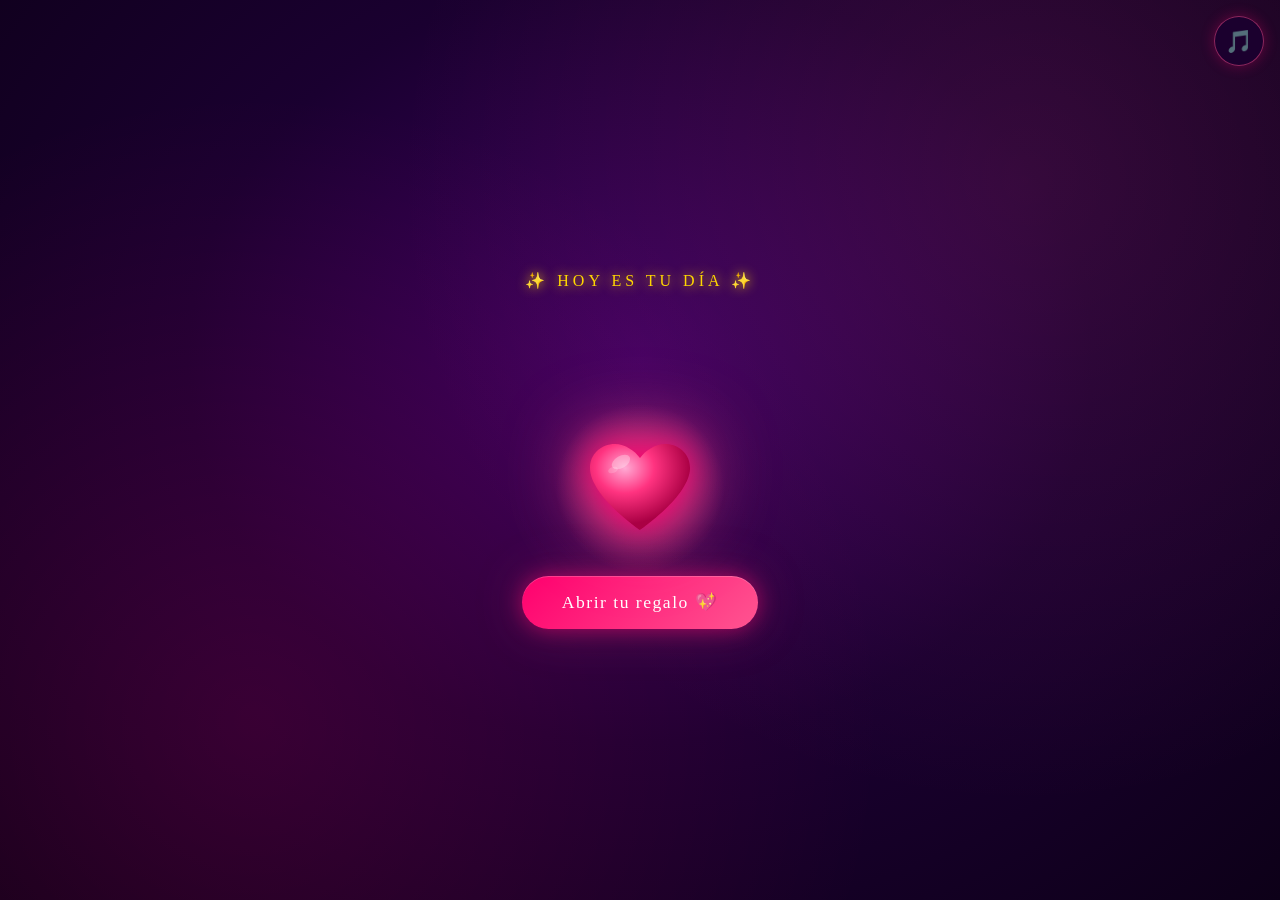
==== commit 980b0936: "Add files via upload" ====
--- a/birthday.html
+++ b/birthday.html
@@ -11,19 +11,13 @@
   <!-- Canvas fuegos artificiales -->
   <canvas id="fireworks" width="1080" height="948"></canvas>
 
-  <!-- Música: Sebastián Yatra & Camilo - En Guerra (desde 3:21) -->
-  <audio id="bdayMusic" loop></audio>
-
-  <!-- Youtube iframe visible para audio real -->
-  <iframe id="ytPlayer"
-    style="position:fixed;height:1px;overflow:hidden;pointer-events:none;bottom:-10px;left:-10px;"
-    frameborder="0"
-    allow="accelerometer; autoplay; clipboard-write; encrypted-media; gyroscope; picture-in-picture; web-share"
-    allowfullscreen
-    src="https://www.youtube.com/embed/KAANzS240rM?autoplay=1&start=201&loop=1&playlist=KAANzS240rM&controls=0&mute=0&origin=https://paucarcastrowilfredoeder3-lgtm.github.io">
-  </iframe>
-
-  <button class="music-fab" id="musicFab" onclick="toggleBdayMusic()" title="Música">🔊</button>
+  <!-- Música MP3 directo — empieza en 3:21 via JS -->
+  <audio id="bdayMusic" loop preload="auto">
+    <source src="musica.mp3.mp3" type="audio/mpeg">
+    <source src="musica.mp3" type="audio/mpeg">
+  </audio>
+
+  <button class="music-fab" id="musicFab" onclick="toggleBdayMusic()" title="Música">🎵</button>
 
   <!-- ══════════════════════════════════════
         SECCIÓN 0: CUENTA REGRESIVA
@@ -260,4 +254,4 @@
 
   <script src="birthday.js"></script>
 </body>
-</html>
+</html>
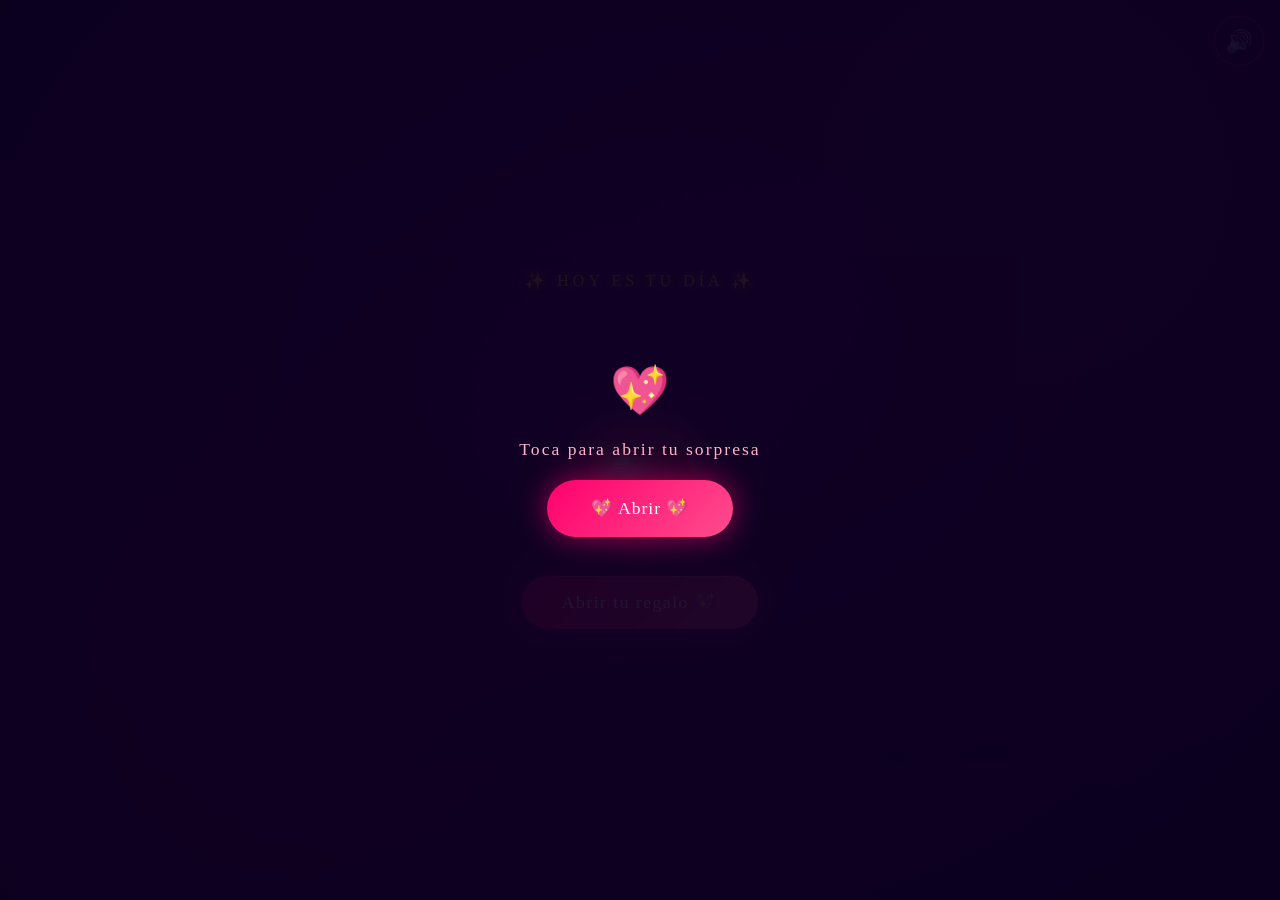
==== commit 415dd41e: "Add files via upload" ====
--- a/birthday.html
+++ b/birthday.html
@@ -11,13 +11,32 @@
   <!-- Canvas fuegos artificiales -->
   <canvas id="fireworks" width="1080" height="948"></canvas>
 
-  <!-- Música MP3 directo — empieza en 3:21 via JS -->
+  <!-- Música MP3 directo -->
   <audio id="bdayMusic" loop preload="auto">
-    <source src="musica.mp3.mp3" type="audio/mpeg">
     <source src="musica.mp3" type="audio/mpeg">
   </audio>
 
-  <button class="music-fab" id="musicFab" onclick="toggleBdayMusic()" title="Música">🎵</button>
+  <!-- Botón play para iOS -->
+  <div id="iosPlay" style="
+    position:fixed; inset:0; z-index:9999;
+    background:rgba(13,0,32,0.92);
+    display:flex; flex-direction:column;
+    align-items:center; justify-content:center;
+    gap:20px;
+  ">
+    <div style="font-size:3rem; animation:heartbeat 1.1s ease-in-out infinite;">💖</div>
+    <p style="color:#ffb3cc; font-family:Georgia,serif; font-size:1.1rem; letter-spacing:2px;">Toca para abrir tu sorpresa</p>
+    <button onclick="iosStart()" style="
+      padding:18px 44px; font-size:1.1rem;
+      font-family:Georgia,serif; color:#fff;
+      background:linear-gradient(135deg,#ff006e,#ff4d8d);
+      border:none; border-radius:50px; cursor:pointer;
+      box-shadow:0 0 30px rgba(255,0,110,0.6);
+      letter-spacing:1px;
+    ">💖 Abrir 💖</button>
+  </div>
+
+  <button class="music-fab" id="musicFab" onclick="toggleBdayMusic()" title="Música">🔊</button>
 
   <!-- ══════════════════════════════════════
         SECCIÓN 0: CUENTA REGRESIVA
